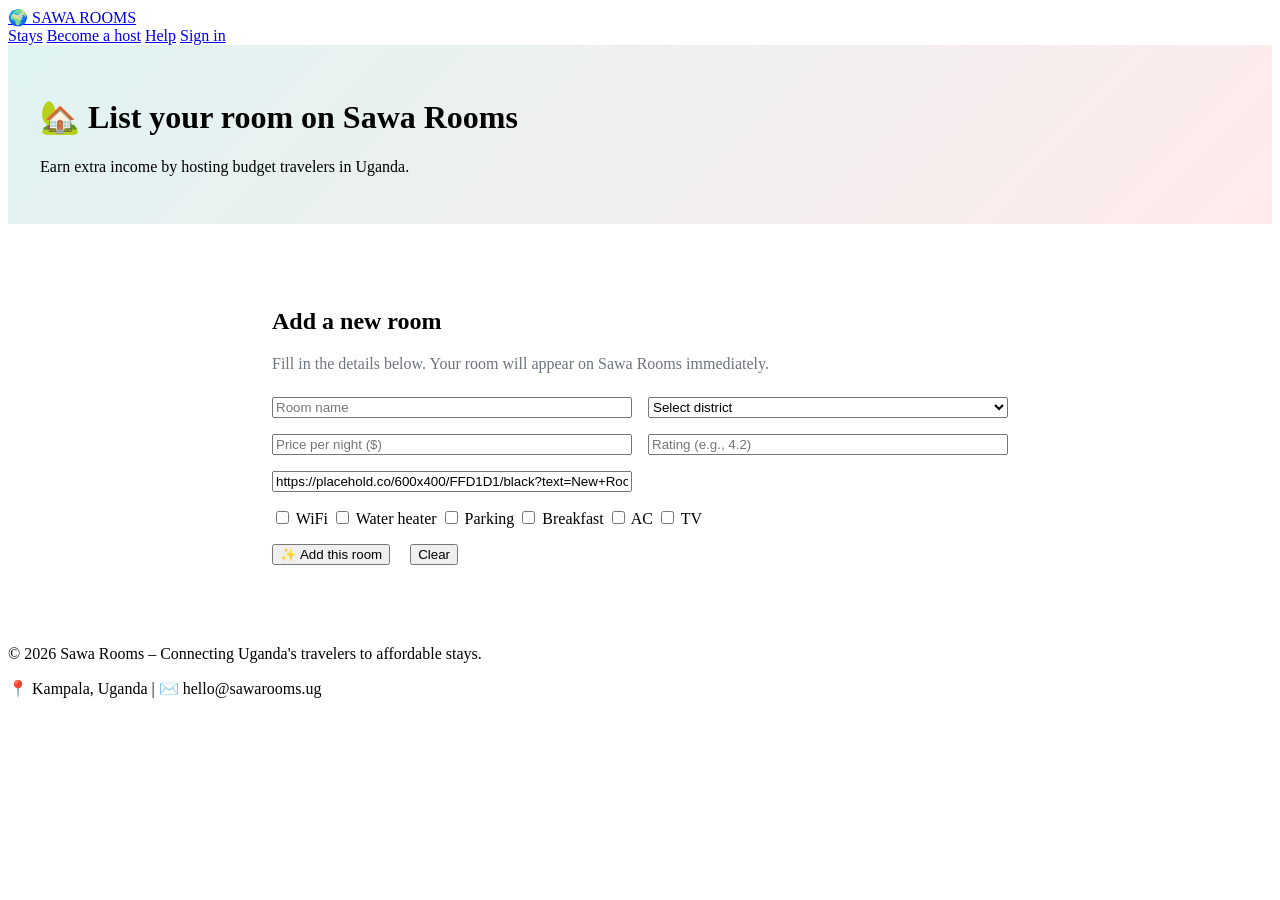
==== host.html @ 02372e20 "Day 3: Add dedicated host page and update navbar link" ====
<!DOCTYPE html>
<html lang="en">
<head>
    <meta charset="UTF-8">
    <meta name="viewport" content="width=device-width, initial-scale=1.0">
    <title>Sawa Rooms | List your room</title>
    <link rel="stylesheet" href="style.css">
    <link href="https://fonts.googleapis.com/css2?family=Inter:opsz,wght@14..32,300;14..32,400;14..32,600;14..32,700&display=swap" rel="stylesheet">
</head>
<body>

    <nav class="navbar">
        <div class="nav-container">
            <a href="index.html" class="logo">🌍 SAWA <span>ROOMS</span></a>
            <div class="nav-links">
                <a href="index.html">Stays</a>
                <a href="host.html">Become a host</a>
                <a href="help.html">Help</a>
                <a href="signin.html" class="btn-small">Sign in</a>
            </div>
        </div>
    </nav>

    <header class="hero" style="padding: 2rem; background: linear-gradient(135deg, #00A69920, #FF5A5F20);">
        <div class="hero-content">
            <h1>🏡 List your room on <span class="highlight">Sawa Rooms</span></h1>
            <p>Earn extra income by hosting budget travelers in Uganda.</p>
        </div>
    </header>

    <main class="container" style="max-width: 800px; margin: 2rem auto;">
        <div style="background: white; border-radius: 32px; padding: 2rem; box-shadow: var(--shadow);">
            <h2>Add a new room</h2>
            <p style="margin-bottom: 1.5rem; color: #6c757d;">Fill in the details below. Your room will appear on Sawa Rooms immediately.</p>
            
            <form id="hostForm">
                <div style="display: grid; grid-template-columns: 1fr 1fr; gap: 1rem;">
                    <input type="text" id="roomName" placeholder="Room name" required>
                    <select id="roomDistrict" required>
                        <option value="">Select district</option>
                        <option>Kampala</option><option>Jinja</option><option>Mbarara</option>
                        <option>Entebbe</option><option>Gulu</option>
                    </select>
                    <input type="number" id="roomPrice" placeholder="Price per night ($)" required>
                    <input type="number" step="0.1" id="roomRating" placeholder="Rating (e.g., 4.2)" required>
                    <input type="text" id="roomImage" placeholder="Image URL" value="https://placehold.co/600x400/FFD1D1/black?text=New+Room">
                </div>
                <div class="amenities-list" style="margin: 1rem 0;">
                    <label><input type="checkbox" value="wifi"> WiFi</label>
                    <label><input type="checkbox" value="heater"> Water heater</label>
                    <label><input type="checkbox" value="parking"> Parking</label>
                    <label><input type="checkbox" value="breakfast"> Breakfast</label>
                    <label><input type="checkbox" value="ac"> AC</label>
                    <label><input type="checkbox" value="tv"> TV</label>
                </div>
                <button type="submit" class="btn-primary">✨ Add this room</button>
                <button type="reset" class="btn-outline" style="margin-left: 1rem;">Clear</button>
            </form>
            <p id="hostMessage" style="margin-top: 1rem;"></p>
        </div>
    </main>

    <footer>
        <p>© 2026 Sawa Rooms – Connecting Uganda's travelers to affordable stays.</p>
        <p>📍 Kampala, Uganda | ✉️ hello@sawarooms.ug</p>
    </footer>

    <script src="script.js"></script>
    <script>
        // Host form logic (same as before, but without hiding/showing)
        const hostForm = document.getElementById('hostForm');
        hostForm.addEventListener('submit', (e) => {
            e.preventDefault();
            const name = document.getElementById('roomName').value;
            const district = document.getElementById('roomDistrict').value;
            const price = parseFloat(document.getElementById('roomPrice').value);
            const rating = parseFloat(document.getElementById('roomRating').value);
            let image = document.getElementById('roomImage').value;
            if (!image) image = "https://placehold.co/600x400/FFD1D1/black?text=New+Room";
            
            const selectedAmenities = [];
            document.querySelectorAll('#hostForm .amenities-list input:checked').forEach(cb => {
                selectedAmenities.push(cb.value);
            });
            
            // Get existing rooms from localStorage
            let rooms = JSON.parse(localStorage.getItem('sawaRooms')) || [];
            const newId = rooms.length + 1;
            const newRoom = { id: newId, name, district, price, rating, image, amenities: selectedAmenities };
            rooms.push(newRoom);
            localStorage.setItem('sawaRooms', JSON.stringify(rooms));
            
            document.getElementById('hostMessage').innerHTML = '✅ Room added successfully! <a href="index.html">Go back to browse</a>';
            hostForm.reset();
            setTimeout(() => { document.getElementById('hostMessage').innerHTML = ''; }, 5000);
        });
    </script>
</body>
</html>
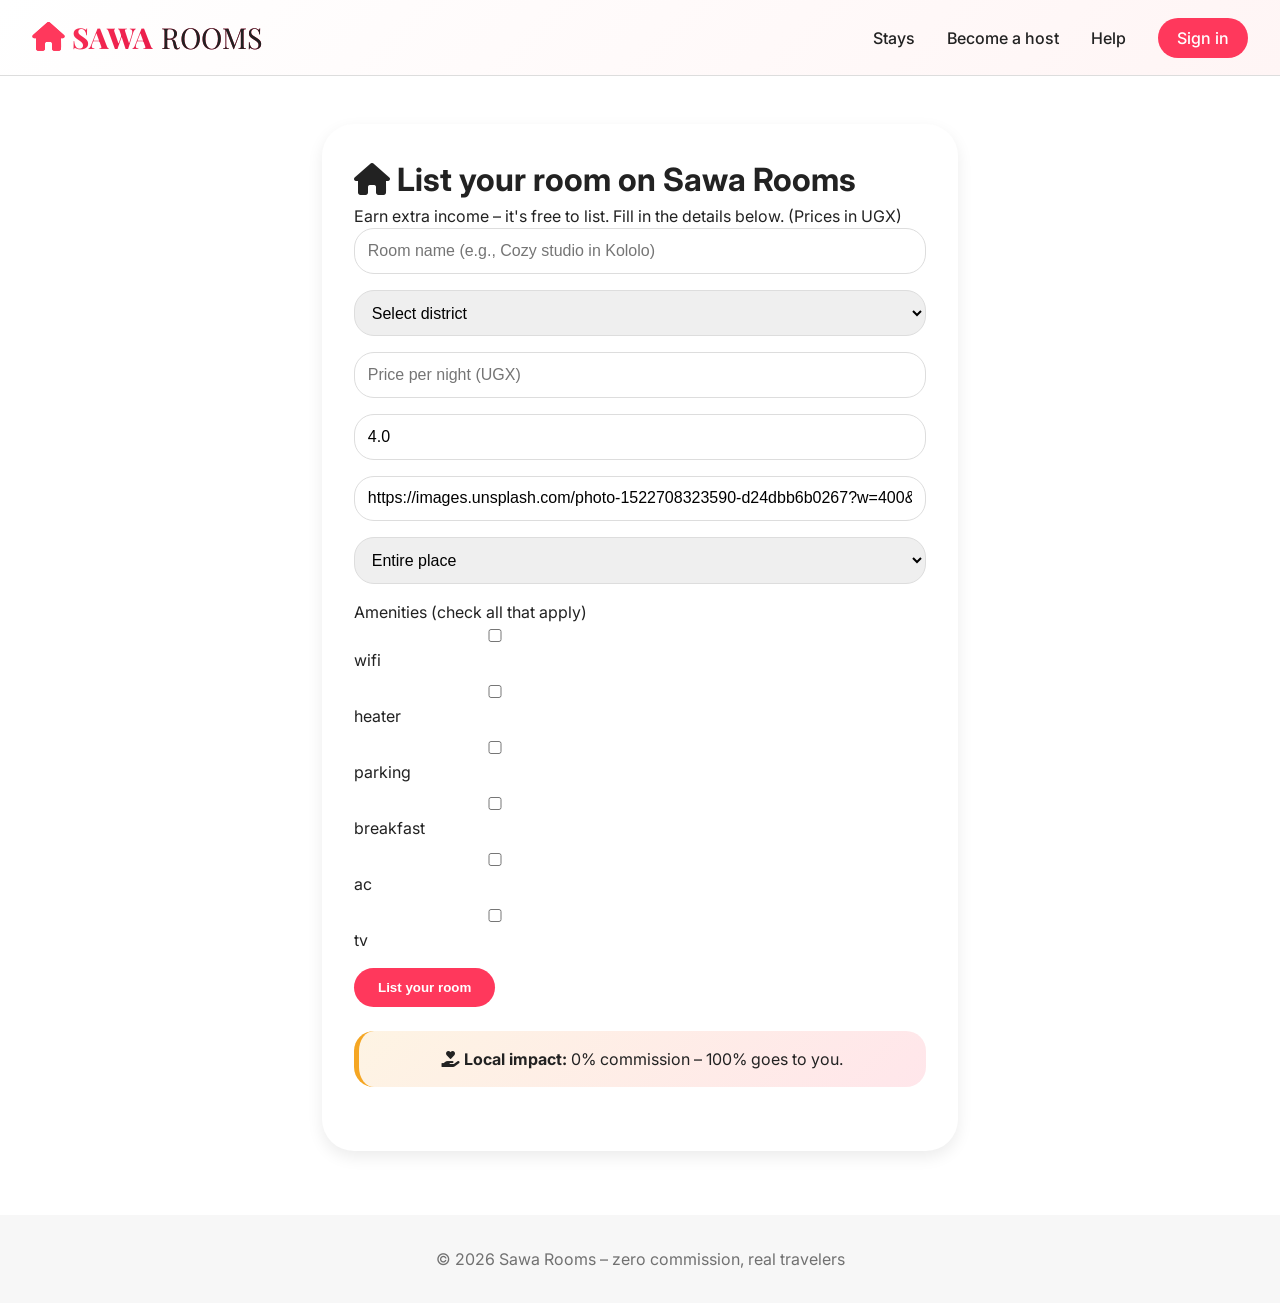
==== commit ae3d88f8: "Restore original stable version with USD prices and all 7 city sections" ====
--- a/host.html
+++ b/host.html
@@ -3,97 +3,84 @@
 <head>
     <meta charset="UTF-8">
     <meta name="viewport" content="width=device-width, initial-scale=1.0">
-    <title>Sawa Rooms | List your room</title>
+    <title>Sawa Rooms – List your space</title>
     <link rel="stylesheet" href="style.css">
-    <link href="https://fonts.googleapis.com/css2?family=Inter:opsz,wght@14..32,300;14..32,400;14..32,600;14..32,700&display=swap" rel="stylesheet">
+    <link href="https://fonts.googleapis.com/css2?family=Inter:opsz,wght@300..700&family=Playfair+Display:wght@400;700;800&display=swap" rel="stylesheet">
+    <link rel="stylesheet" href="https://cdnjs.cloudflare.com/ajax/libs/font-awesome/6.0.0-beta3/css/all.min.css">
+    <script src="script.js" defer></script>
 </head>
 <body>
-
-    <nav class="navbar">
-        <div class="nav-container">
-            <a href="index.html" class="logo">🌍 SAWA <span>ROOMS</span></a>
-            <div class="nav-links">
-                <a href="index.html">Stays</a>
-                <a href="host.html">Become a host</a>
-                <a href="help.html">Help</a>
-                <a href="signin.html" class="btn-small">Sign in</a>
+<nav class="navbar">
+    <div class="nav-container">
+        <a href="index.html" class="logo"><i class="fas fa-home"></i> SAWA <span>ROOMS</span></a>
+        <div class="nav-links">
+            <a href="stays.html">Stays</a>
+            <a href="host.html">Become a host</a>
+            <a href="help.html">Help</a>
+            <a href="signin.html" class="btn-small">Sign in</a>
+        </div>
+    </div>
+</nav>
+<main class="container" style="max-width: 700px; margin: 3rem auto;">
+    <div class="signin-card">
+        <h1><i class="fas fa-home"></i> List your room on Sawa Rooms</h1>
+        <p>Earn extra income – it's free to list. Fill in the details below. (Prices in UGX)</p>
+        <form id="hostForm">
+            <div class="form-group"><input type="text" id="roomName" placeholder="Room name (e.g., Cozy studio in Kololo)" required></div>
+            <div class="form-group">
+                <select id="roomDistrict" required>
+                    <option value="">Select district</option>
+                    <option>Kampala</option><option>Jinja</option><option>Mbarara</option><option>Entebbe</option>
+                    <option>Gulu</option><option>Fort Portal</option><option>Arua</option><option>Mbale</option>
+                    <option>Lira</option><option>Kabale</option>
+                </select>
             </div>
+            <div class="form-group"><input type="number" id="roomPrice" placeholder="Price per night (UGX)" required></div>
+            <div class="form-group"><input type="number" step="0.1" id="roomRating" placeholder="Rating (0–5)" value="4.0" required></div>
+            <div class="form-group"><input type="text" id="roomImage" placeholder="Image URL (Unsplash recommended)" value="https://images.unsplash.com/photo-1522708323590-d24dbb6b0267?w=400&h=300&fit=crop"></div>
+            <div class="form-group">
+                <select id="roomType" required>
+                    <option value="Entire place">Entire place</option>
+                    <option value="Private room">Private room</option>
+                    <option value="Shared dorm">Shared dorm</option>
+                </select>
+            </div>
+            <div class="form-group"><label>Amenities (check all that apply)</label><div id="amenitiesCheckboxes" class="amenities-list"></div></div>
+            <button type="submit" class="btn">List your room</button>
+        </form>
+        <p id="hostMessage" style="margin-top: 1rem;"></p>
+        <div class="local-impact" style="margin-top: 1.5rem; padding: 1rem;">
+            <i class="fas fa-hand-holding-heart"></i> <strong>Local impact:</strong> 0% commission – 100% goes to you.
         </div>
-    </nav>
-
-    <header class="hero" style="padding: 2rem; background: linear-gradient(135deg, #00A69920, #FF5A5F20);">
-        <div class="hero-content">
-            <h1>🏡 List your room on <span class="highlight">Sawa Rooms</span></h1>
-            <p>Earn extra income by hosting budget travelers in Uganda.</p>
-        </div>
-    </header>
-
-    <main class="container" style="max-width: 800px; margin: 2rem auto;">
-        <div style="background: white; border-radius: 32px; padding: 2rem; box-shadow: var(--shadow);">
-            <h2>Add a new room</h2>
-            <p style="margin-bottom: 1.5rem; color: #6c757d;">Fill in the details below. Your room will appear on Sawa Rooms immediately.</p>
-            
-            <form id="hostForm">
-                <div style="display: grid; grid-template-columns: 1fr 1fr; gap: 1rem;">
-                    <input type="text" id="roomName" placeholder="Room name" required>
-                    <select id="roomDistrict" required>
-                        <option value="">Select district</option>
-                        <option>Kampala</option><option>Jinja</option><option>Mbarara</option>
-                        <option>Entebbe</option><option>Gulu</option>
-                    </select>
-                    <input type="number" id="roomPrice" placeholder="Price per night ($)" required>
-                    <input type="number" step="0.1" id="roomRating" placeholder="Rating (e.g., 4.2)" required>
-                    <input type="text" id="roomImage" placeholder="Image URL" value="https://placehold.co/600x400/FFD1D1/black?text=New+Room">
-                </div>
-                <div class="amenities-list" style="margin: 1rem 0;">
-                    <label><input type="checkbox" value="wifi"> WiFi</label>
-                    <label><input type="checkbox" value="heater"> Water heater</label>
-                    <label><input type="checkbox" value="parking"> Parking</label>
-                    <label><input type="checkbox" value="breakfast"> Breakfast</label>
-                    <label><input type="checkbox" value="ac"> AC</label>
-                    <label><input type="checkbox" value="tv"> TV</label>
-                </div>
-                <button type="submit" class="btn-primary">✨ Add this room</button>
-                <button type="reset" class="btn-outline" style="margin-left: 1rem;">Clear</button>
-            </form>
-            <p id="hostMessage" style="margin-top: 1rem;"></p>
-        </div>
-    </main>
-
-    <footer>
-        <p>© 2026 Sawa Rooms – Connecting Uganda's travelers to affordable stays.</p>
-        <p>📍 Kampala, Uganda | ✉️ hello@sawarooms.ug</p>
-    </footer>
-
-    <script src="script.js"></script>
-    <script>
-        // Host form logic (same as before, but without hiding/showing)
-        const hostForm = document.getElementById('hostForm');
-        hostForm.addEventListener('submit', (e) => {
-            e.preventDefault();
-            const name = document.getElementById('roomName').value;
-            const district = document.getElementById('roomDistrict').value;
-            const price = parseFloat(document.getElementById('roomPrice').value);
-            const rating = parseFloat(document.getElementById('roomRating').value);
-            let image = document.getElementById('roomImage').value;
-            if (!image) image = "https://placehold.co/600x400/FFD1D1/black?text=New+Room";
-            
-            const selectedAmenities = [];
-            document.querySelectorAll('#hostForm .amenities-list input:checked').forEach(cb => {
-                selectedAmenities.push(cb.value);
-            });
-            
-            // Get existing rooms from localStorage
-            let rooms = JSON.parse(localStorage.getItem('sawaRooms')) || [];
-            const newId = rooms.length + 1;
-            const newRoom = { id: newId, name, district, price, rating, image, amenities: selectedAmenities };
-            rooms.push(newRoom);
-            localStorage.setItem('sawaRooms', JSON.stringify(rooms));
-            
-            document.getElementById('hostMessage').innerHTML = '✅ Room added successfully! <a href="index.html">Go back to browse</a>';
-            hostForm.reset();
-            setTimeout(() => { document.getElementById('hostMessage').innerHTML = ''; }, 5000);
-        });
-    </script>
+    </div>
+</main>
+<footer><p>© 2026 Sawa Rooms – zero commission, real travelers</p></footer>
+<script>
+    const amenitiesList = ['wifi','heater','parking','breakfast','ac','tv'];
+    const container = document.getElementById('amenitiesCheckboxes');
+    amenitiesList.forEach(a => { container.innerHTML += `<label><input type="checkbox" value="${a}"> ${a}</label><br>`; });
+    document.getElementById('hostForm').addEventListener('submit', (e) => {
+        e.preventDefault();
+        const name = document.getElementById('roomName').value;
+        const district = document.getElementById('roomDistrict').value;
+        let priceUgx = parseInt(document.getElementById('roomPrice').value);
+        if (isNaN(priceUgx)) priceUgx = 50000;
+        // convert UGX to USD for storage (approx)
+        const usdPrice = Math.round(priceUgx / 3700);
+        const rating = parseFloat(document.getElementById('roomRating').value);
+        let image = document.getElementById('roomImage').value;
+        const type = document.getElementById('roomType').value;
+        const selectedAmenities = [...document.querySelectorAll('#amenitiesCheckboxes input:checked')].map(cb => cb.value);
+        let rooms = JSON.parse(localStorage.getItem('sawaRooms')) || window.allRooms;
+        const newId = rooms.length + 1;
+        const priceUgxFormatted = priceUgx.toLocaleString('en-UG');
+        const newRoom = { id: newId, name, district, price: usdPrice, priceUgx: priceUgxFormatted, rating, reviews: 0, host: "New Host", image, amenities: selectedAmenities, distance: "1.0km", type };
+        rooms.push(newRoom);
+        localStorage.setItem('sawaRooms', JSON.stringify(rooms));
+        window.allRooms = rooms;
+        document.getElementById('hostMessage').innerHTML = '✅ Room added! <a href="stays.html">Browse stays</a>';
+        document.getElementById('hostForm').reset();
+    });
+</script>
 </body>
-</html>
+</html>
--- a/style.css
+++ b/style.css
@@ -0,0 +1,508 @@
+/* RESET & GLOBAL */
+* {
+  margin: 0;
+  padding: 0;
+  box-sizing: border-box;
+}
+
+body {
+  font-family: 'Inter', system-ui, -apple-system, sans-serif;
+  background: #FFFFFF;
+  color: #222222;
+  line-height: 1.5;
+}
+
+:root {
+  --primary: #FF385C;
+  --primary-dark: #D7043A;
+  --secondary: #00A699;
+  --dark: #222222;
+  --light-gray: #F7F7F7;
+  --border: #DDDDDD;
+  --shadow: 0 6px 16px rgba(0,0,0,0.08);
+  --shadow-hover: 0 12px 24px rgba(0,0,0,0.12);
+}
+
+.container {
+  max-width: 1280px;
+  margin: 0 auto;
+  padding: 0 2rem;
+}
+
+/* Buttons */
+.btn {
+  display: inline-block;
+  background: var(--primary);
+  color: white;
+  border: none;
+  padding: 0.75rem 1.5rem;
+  border-radius: 40px;
+  font-weight: 600;
+  cursor: pointer;
+  text-decoration: none;
+  transition: all 0.2s;
+}
+.btn:hover {
+  background: #F5A623; /* Uganda gold */
+  color: #222;
+  border-color: #F5A623;
+}
+.btn-outline {
+  background: transparent;
+  border: 1.5px solid var(--primary);
+  color: var(--primary);
+}
+.btn-outline:hover {
+  background: #222;
+  color: #FF385C;
+  border-color: #FF385C;
+}
+.btn-small {
+  background: var(--primary);
+  color: white !important;
+  padding: 0.5rem 1.2rem;
+  border-radius: 40px;
+}
+.btn-small:hover {
+  background: #F5A623;
+  color: #222 !important;
+}
+.btn-social {
+  background: var(--light-gray);
+  border: none;
+  border-radius: 40px;
+  padding: 0.6rem 1rem;
+  margin: 0 0.3rem;
+  cursor: pointer;
+  font-weight: 500;
+}
+.btn-social:hover {
+  background: #222;
+  color: white;
+}
+
+/* Navbar */
+.navbar {
+  background: linear-gradient(135deg, #FFFFFF 0%, #FFF5F5 100%);
+  border-bottom: 1px solid var(--border);
+  position: sticky;
+  top: 0;
+  z-index: 100;
+  backdrop-filter: blur(2px);
+}
+.nav-container {
+  display: flex;
+  justify-content: space-between;
+  align-items: center;
+  padding: 1rem 2rem;
+  max-width: 1400px;
+  margin: 0 auto;
+}
+.logo {
+  font-size: 1.8rem;
+  font-weight: 800;
+  text-decoration: none;
+  display: flex;
+  align-items: center;
+  gap: 0.5rem;
+  font-family: 'Playfair Display', serif;
+  background: linear-gradient(135deg, var(--primary), var(--primary-dark));
+  -webkit-background-clip: text;
+  background-clip: text;
+  color: transparent;
+}
+.logo i {
+  background: none;
+  color: var(--primary);
+  font-size: 1.8rem;
+}
+.logo span {
+  font-weight: 400;
+  color: var(--dark);
+  background: none;
+  -webkit-background-clip: unset;
+  background-clip: unset;
+}
+.nav-links {
+  display: flex;
+  gap: 2rem;
+  align-items: center;
+}
+.nav-links a {
+  text-decoration: none;
+  color: var(--dark);
+  font-weight: 500;
+}
+.nav-links a:hover {
+  color: var(--primary);
+}
+
+/* Hero with background image */
+.hero-image {
+  background-image: linear-gradient(rgba(0,0,0,0.4), rgba(0,0,0,0.4)), url('https://images.pexels.com/photos/258154/pexels-photo-258154.jpeg?auto=compress&cs=tinysrgb&w=1600');
+  background-size: cover;
+  background-position: center;
+  color: white;
+  padding: 6rem 2rem;
+  text-align: center;
+}
+.hero-image h1 {
+  font-size: 3rem;
+  margin-bottom: 1rem;
+}
+.hero-image p {
+  font-size: 1.2rem;
+  margin-bottom: 2rem;
+}
+.search-banner {
+  background: white;
+  border-radius: 60px;
+  display: inline-flex;
+  padding: 0.25rem;
+  max-width: 700px;
+  width: 100%;
+}
+.search-banner input {
+  flex: 1;
+  padding: 1rem 1.5rem;
+  border: none;
+  border-radius: 60px;
+  font-size: 1rem;
+}
+.search-banner button {
+  background: var(--primary);
+  border: none;
+  padding: 0 2rem;
+  border-radius: 60px;
+  color: white;
+  font-weight: bold;
+  cursor: pointer;
+}
+.search-banner button:hover {
+  background: #F5A623;
+  color: #222;
+}
+
+/* Categories grid */
+.categories {
+  margin: 3rem 0;
+}
+.category-grid {
+  display: grid;
+  grid-template-columns: repeat(auto-fit, minmax(150px, 1fr));
+  gap: 1.5rem;
+}
+.category-card {
+  text-align: center;
+  cursor: pointer;
+}
+.category-card img {
+  width: 100%;
+  border-radius: 20px;
+  aspect-ratio: 1 / 1;
+  object-fit: cover;
+  transition: transform 0.2s;
+}
+.category-card:hover img {
+  transform: scale(1.02);
+}
+
+/* Rooms grid */
+.rooms-grid {
+  display: grid;
+  grid-template-columns: repeat(auto-fill, minmax(280px, 1fr));
+  gap: 2rem;
+  margin: 2rem 0;
+}
+.rooms-grid.list-view {
+  display: flex;
+  flex-direction: column;
+  gap: 1rem;
+}
+.rooms-grid.list-view .room-card {
+  display: flex;
+  flex-direction: row;
+  height: 180px;
+}
+.rooms-grid.list-view .room-img {
+  width: 180px;
+  height: 100%;
+}
+.rooms-grid.list-view .room-info {
+  flex: 1;
+}
+.room-card {
+  background: white;
+  border-radius: 20px;
+  overflow: hidden;
+  transition: all 0.25s;
+  box-shadow: var(--shadow);
+  position: relative;
+}
+.room-card:hover {
+  transform: translateY(-4px);
+  box-shadow: var(--shadow-hover);
+  border-bottom: 3px solid #F5A623;
+}
+.room-img {
+  height: 220px;
+  background-size: cover;
+  background-position: center;
+  background-color: #f0f0f0;
+}
+.wishlist-icon {
+  position: absolute;
+  top: 12px;
+  right: 12px;
+  font-size: 1.4rem;
+  color: white;
+  text-shadow: 0 0 2px black;
+  cursor: pointer;
+  z-index: 2;
+}
+.wishlist-icon.active i, .wishlist-icon i.fas {
+  color: #222;
+}
+.room-info {
+  padding: 1rem;
+}
+.room-title {
+  font-weight: 600;
+  font-size: 1.1rem;
+}
+.host-info {
+  display: flex;
+  align-items: center;
+  gap: 0.5rem;
+  margin-top: 0.5rem;
+  font-size: 0.85rem;
+  color: #717171;
+}
+.host-avatar {
+  width: 24px;
+  height: 24px;
+  border-radius: 50%;
+  background: #ddd;
+}
+.review-stars {
+  color: var(--primary);
+  font-size: 0.8rem;
+  letter-spacing: 2px;
+}
+.room-price {
+  font-weight: 700;
+  color: var(--primary);
+  margin-top: 0.5rem;
+}
+.room-actions {
+  display: flex;
+  gap: 0.5rem;
+  margin-top: 0.8rem;
+}
+.room-actions button {
+  background: none;
+  border: none;
+  cursor: pointer;
+  font-size: 0.8rem;
+  color: #555;
+}
+.room-actions button:hover {
+  color: var(--primary);
+}
+
+/* Filter sidebar */
+.filter-sidebar {
+  background: white;
+  border-radius: 20px;
+  padding: 1.5rem;
+  border: 1px solid var(--border);
+  position: sticky;
+  top: 100px;
+}
+.filter-group {
+  margin-bottom: 1.5rem;
+}
+.filter-group label {
+  font-weight: 600;
+  display: block;
+  margin-bottom: 0.5rem;
+}
+.price-range {
+  display: flex;
+  gap: 1rem;
+  align-items: center;
+}
+input[type="range"] {
+  flex: 1;
+}
+.amenities-list {
+  display: grid;
+  grid-template-columns: repeat(2, 1fr);
+  gap: 0.5rem;
+}
+/* Map placeholder */
+.map-placeholder {
+  background: #f0f0f0;
+  height: 200px;
+  border-radius: 20px;
+  display: flex;
+  align-items: center;
+  justify-content: center;
+  margin: 1rem 0;
+  background-size: cover;
+}
+/* Modal */
+.modal {
+  display: none;
+  position: fixed;
+  top: 0; left: 0;
+  width: 100%; height: 100%;
+  background: rgba(0,0,0,0.6);
+  align-items: center;
+  justify-content: center;
+  z-index: 1000;
+}
+.modal-content {
+  background: white;
+  max-width: 500px;
+  width: 90%;
+  border-radius: 32px;
+  padding: 2rem;
+  position: relative;
+}
+.close {
+  position: absolute;
+  right: 1.5rem;
+  top: 1rem;
+  font-size: 1.8rem;
+  cursor: pointer;
+}
+/* Loading skeleton */
+.skeleton-card {
+  background: #f0f0f0;
+  border-radius: 20px;
+  height: 320px;
+  animation: pulse 1.5s infinite;
+}
+@keyframes pulse {
+  0% { opacity: 0.6; }
+  50% { opacity: 1; }
+  100% { opacity: 0.6; }
+}
+/* Footer */
+footer {
+  background: var(--light-gray);
+  text-align: center;
+  padding: 2rem;
+  margin-top: 4rem;
+  color: #717171;
+}
+.social-icons {
+  display: flex;
+  gap: 1rem;
+  justify-content: center;
+  margin-top: 1rem;
+}
+.social-icons a {
+  color: #717171;
+  font-size: 1.5rem;
+}
+.social-icons a:hover {
+  color: var(--primary);
+}
+/* FAQ page */
+.faq-category {
+  margin-bottom: 2rem;
+}
+.faq-category h3 {
+  margin-bottom: 1rem;
+  padding-left: 0.5rem;
+  border-left: 4px solid var(--primary);
+}
+.faq-grid {
+  display: grid;
+  grid-template-columns: repeat(auto-fill, minmax(300px, 1fr));
+  gap: 1rem;
+  margin-bottom: 1.5rem;
+}
+.faq-item {
+  background: var(--light-gray);
+  border-radius: 20px;
+  padding: 1rem;
+  transition: 0.2s;
+}
+.faq-item h4 {
+  margin-bottom: 0.3rem;
+  color: var(--dark);
+}
+.faq-item p {
+  font-size: 0.9rem;
+  color: #555;
+}
+/* Sign in page */
+.signin-card {
+  background: white;
+  border-radius: 32px;
+  padding: 2rem;
+  box-shadow: var(--shadow);
+}
+.form-group {
+  margin-bottom: 1rem;
+}
+.form-group input, .form-group select {
+  width: 100%;
+  padding: 0.8rem;
+  border-radius: 20px;
+  border: 1px solid var(--border);
+  font-size: 1rem;
+}
+.checkbox-group {
+  display: flex;
+  align-items: center;
+  gap: 0.5rem;
+  margin: 0.5rem 0;
+}
+/* View toggle buttons */
+.view-toggle {
+  display: flex;
+  gap: 0.5rem;
+}
+.view-toggle button {
+  background: var(--light-gray);
+  border: none;
+  padding: 0.4rem 0.8rem;
+  border-radius: 40px;
+  cursor: pointer;
+}
+.view-toggle button.active {
+  background: var(--primary);
+  color: white;
+}
+/* Load more button */
+.load-more-container {
+  text-align: center;
+  margin: 2rem 0;
+}
+/* Stats bar counters */
+.stat-number {
+  display: inline-block;
+  animation: countUp 1.5s ease-out forwards;
+}
+@keyframes countUp {
+  from { opacity: 0; transform: translateY(10px); }
+  to { opacity: 1; transform: translateY(0); }
+}
+/* Local impact banner */
+.local-impact {
+  background: linear-gradient(135deg, #F5A62320, #FF385C20);
+  border-left: 5px solid #F5A623;
+  padding: 1.5rem;
+  border-radius: 20px;
+  margin: 2rem 0;
+  text-align: center;
+}
+@media (max-width: 768px) {
+  .nav-container { flex-wrap: wrap; gap: 1rem; justify-content: center; }
+  .hero-image h1 { font-size: 2rem; }
+  .filter-sidebar { position: static; margin-bottom: 1rem; }
+}
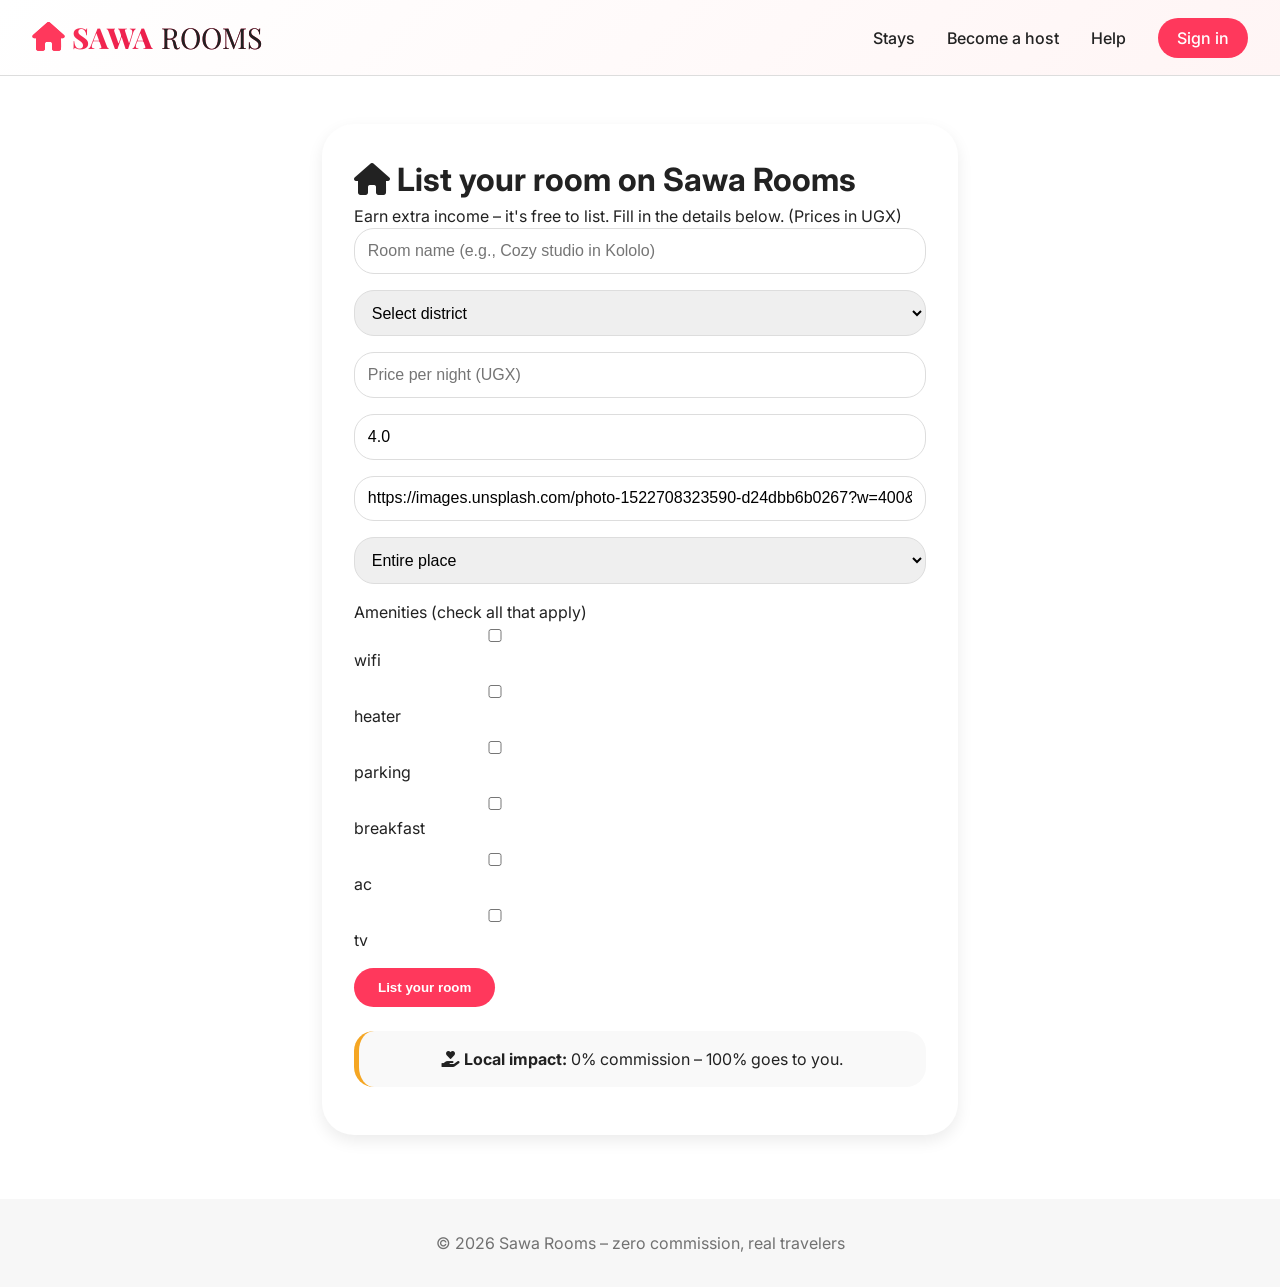
==== commit 25a8fb8e: "Add UGX prices, lightbox, back-to-top button" ====
--- a/host.html
+++ b/host.html
@@ -49,7 +49,7 @@
             <button type="submit" class="btn">List your room</button>
         </form>
         <p id="hostMessage" style="margin-top: 1rem;"></p>
-        <div class="local-impact" style="margin-top: 1.5rem; padding: 1rem;">
+        <div class="local-impact" style="margin-top: 1.5rem; padding: 1rem; background: #f9f9f9; border-radius: 20px;">
             <i class="fas fa-hand-holding-heart"></i> <strong>Local impact:</strong> 0% commission – 100% goes to you.
         </div>
     </div>
@@ -65,8 +65,7 @@
         const district = document.getElementById('roomDistrict').value;
         let priceUgx = parseInt(document.getElementById('roomPrice').value);
         if (isNaN(priceUgx)) priceUgx = 50000;
-        // convert UGX to USD for storage (approx)
-        const usdPrice = Math.round(priceUgx / 3700);
+        const usdPrice = Math.round(priceUgx / 3800);
         const rating = parseFloat(document.getElementById('roomRating').value);
         let image = document.getElementById('roomImage').value;
         const type = document.getElementById('roomType').value;
--- a/style.css
+++ b/style.css
@@ -43,9 +43,8 @@
   transition: all 0.2s;
 }
 .btn:hover {
-  background: #F5A623; /* Uganda gold */
-  color: #222;
-  border-color: #F5A623;
+  background: var(--primary-dark);
+  transform: translateY(-1px);
 }
 .btn-outline {
   background: transparent;
@@ -53,9 +52,8 @@
   color: var(--primary);
 }
 .btn-outline:hover {
-  background: #222;
-  color: #FF385C;
-  border-color: #FF385C;
+  background: var(--primary);
+  color: white;
 }
 .btn-small {
   background: var(--primary);
@@ -63,10 +61,6 @@
   padding: 0.5rem 1.2rem;
   border-radius: 40px;
 }
-.btn-small:hover {
-  background: #F5A623;
-  color: #222 !important;
-}
 .btn-social {
   background: var(--light-gray);
   border: none;
@@ -75,10 +69,6 @@
   margin: 0 0.3rem;
   cursor: pointer;
   font-weight: 500;
-}
-.btn-social:hover {
-  background: #222;
-  color: white;
 }
 
 /* Navbar */
@@ -178,10 +168,6 @@
   font-weight: bold;
   cursor: pointer;
 }
-.search-banner button:hover {
-  background: #F5A623;
-  color: #222;
-}
 
 /* Categories grid */
 .categories {
@@ -242,13 +228,13 @@
 .room-card:hover {
   transform: translateY(-4px);
   box-shadow: var(--shadow-hover);
-  border-bottom: 3px solid #F5A623;
 }
 .room-img {
   height: 220px;
   background-size: cover;
   background-position: center;
   background-color: #f0f0f0;
+  cursor: pointer;
 }
 .wishlist-icon {
   position: absolute;
@@ -260,9 +246,6 @@
   cursor: pointer;
   z-index: 2;
 }
-.wishlist-icon.active i, .wishlist-icon i.fas {
-  color: #222;
-}
 .room-info {
   padding: 1rem;
 }
@@ -340,6 +323,7 @@
   grid-template-columns: repeat(2, 1fr);
   gap: 0.5rem;
 }
+
 /* Map placeholder */
 .map-placeholder {
   background: #f0f0f0;
@@ -351,6 +335,7 @@
   margin: 1rem 0;
   background-size: cover;
 }
+
 /* Modal */
 .modal {
   display: none;
@@ -377,6 +362,7 @@
   font-size: 1.8rem;
   cursor: pointer;
 }
+
 /* Loading skeleton */
 .skeleton-card {
   background: #f0f0f0;
@@ -389,6 +375,7 @@
   50% { opacity: 1; }
   100% { opacity: 0.6; }
 }
+
 /* Footer */
 footer {
   background: var(--light-gray);
@@ -407,9 +394,7 @@
   color: #717171;
   font-size: 1.5rem;
 }
-.social-icons a:hover {
-  color: var(--primary);
-}
+
 /* FAQ page */
 .faq-category {
   margin-bottom: 2rem;
@@ -429,16 +414,15 @@
   background: var(--light-gray);
   border-radius: 20px;
   padding: 1rem;
-  transition: 0.2s;
 }
 .faq-item h4 {
   margin-bottom: 0.3rem;
-  color: var(--dark);
 }
 .faq-item p {
   font-size: 0.9rem;
   color: #555;
 }
+
 /* Sign in page */
 .signin-card {
   background: white;
@@ -462,7 +446,8 @@
   gap: 0.5rem;
   margin: 0.5rem 0;
 }
-/* View toggle buttons */
+
+/* View toggle */
 .view-toggle {
   display: flex;
   gap: 0.5rem;
@@ -478,12 +463,61 @@
   background: var(--primary);
   color: white;
 }
+
 /* Load more button */
 .load-more-container {
   text-align: center;
   margin: 2rem 0;
 }
-/* Stats bar counters */
+
+/* Lightbox */
+.lightbox {
+  display: none;
+  position: fixed;
+  top: 0;
+  left: 0;
+  width: 100%;
+  height: 100%;
+  background: rgba(0,0,0,0.9);
+  z-index: 2000;
+  justify-content: center;
+  align-items: center;
+  cursor: pointer;
+}
+.lightbox img {
+  max-width: 90%;
+  max-height: 90%;
+  border-radius: 16px;
+  box-shadow: 0 0 20px rgba(0,0,0,0.3);
+}
+.lightbox.active {
+  display: flex;
+}
+
+/* Back to top button */
+#backToTop {
+  position: fixed;
+  bottom: 30px;
+  right: 30px;
+  background: var(--primary);
+  color: white;
+  border: none;
+  border-radius: 50%;
+  width: 50px;
+  height: 50px;
+  font-size: 1.5rem;
+  cursor: pointer;
+  display: none;
+  z-index: 1000;
+  transition: 0.2s;
+  box-shadow: var(--shadow);
+}
+#backToTop:hover {
+  background: var(--primary-dark);
+  transform: scale(1.05);
+}
+
+/* Counter animation */
 .stat-number {
   display: inline-block;
   animation: countUp 1.5s ease-out forwards;
@@ -492,17 +526,27 @@
   from { opacity: 0; transform: translateY(10px); }
   to { opacity: 1; transform: translateY(0); }
 }
-/* Local impact banner */
+
+/* Stays page layout fix */
+@media (max-width: 768px) {
+  .nav-container { flex-wrap: wrap; gap: 1rem; justify-content: center; }
+  .hero-image h1 { font-size: 2rem; }
+  .filter-sidebar {
+    position: static !important;
+    width: 100% !important;
+    margin-bottom: 1rem;
+  }
+  .rooms-grid {
+    grid-template-columns: 1fr !important;
+  }
+}
+
+/* Local impact banner (used in some pages) */
 .local-impact {
   background: linear-gradient(135deg, #F5A62320, #FF385C20);
   border-left: 5px solid #F5A623;
-  padding: 1.5rem;
-  border-radius: 20px;
-  margin: 2rem 0;
+  padding: 1rem;
+  border-radius: 20px;
+  margin: 1rem 0;
   text-align: center;
-}
-@media (max-width: 768px) {
-  .nav-container { flex-wrap: wrap; gap: 1rem; justify-content: center; }
-  .hero-image h1 { font-size: 2rem; }
-  .filter-sidebar { position: static; margin-bottom: 1rem; }
 }
